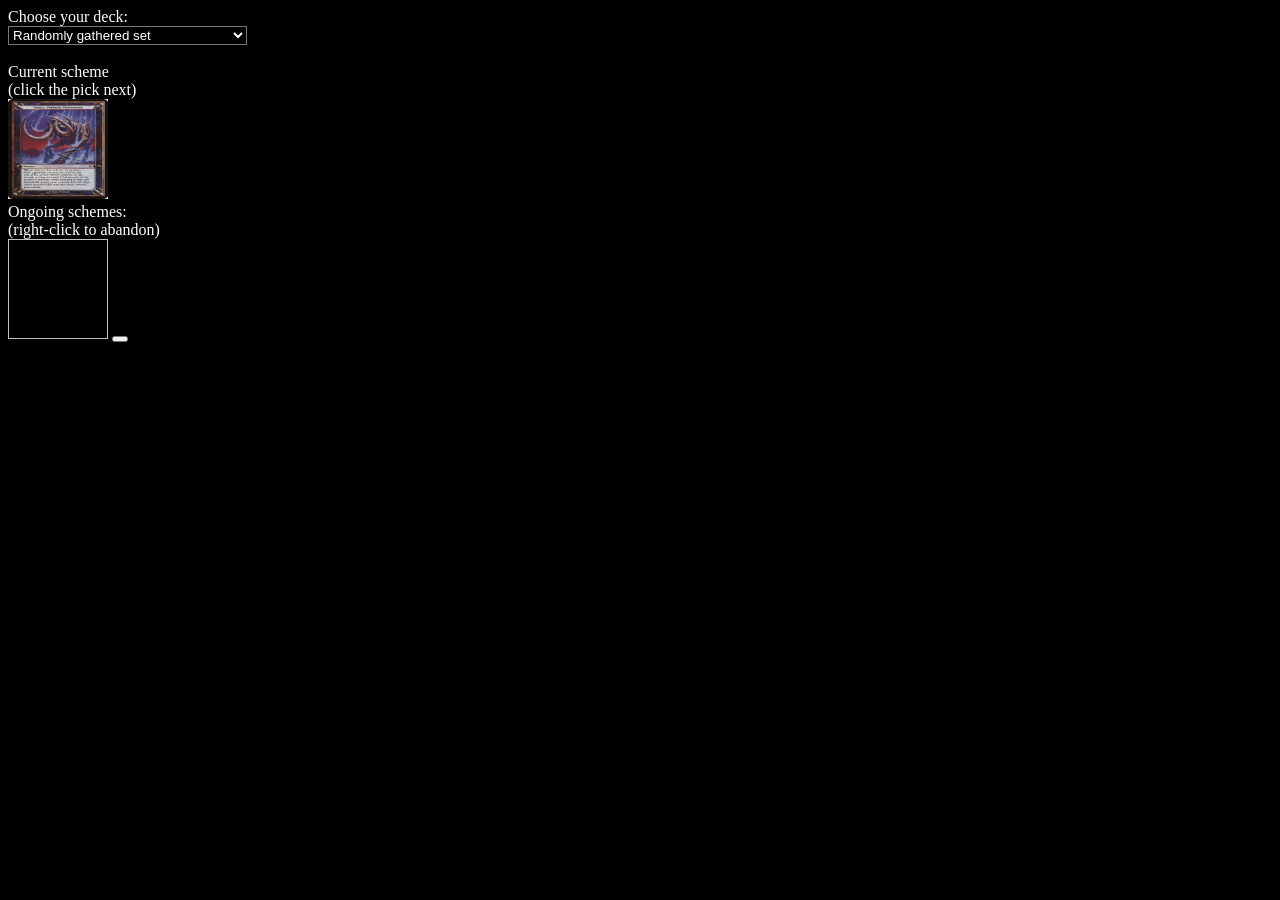
==== archenemy/index.html @ 5624ea8b "added files" ====
<!DOCTYPE html>
<html lang="en">

<head>
    <meta charset="UTF-8">
    <meta http-equiv="X-UA-Compatible" content="IE=edge">
    <meta name="viewport" content="width=device-width, initial-scale=1.0">
    <title>Document</title>
    <script src="index.js"></script>
</head>

<body style="background-color: black;">
    <!-- <table>
        <td>
            <tr>
                <label style="color: white;">Choose your deck:</label>
            </tr>
        </td>
    </table> -->
    <label style="color: white;">Choose your deck:</label>
    <br>
    <select name="" id="ses" style="background-color: black; color: white; " onChange="previewFile()">
        <option style="color: white;" value="1">Randomly gathered set</option>
        <option style="color: white;" value="2">Assemble the Doomsday Machine</option>
        <option style="color: white;" value="3">Bring About the Undead Apocalypse</option>
        <option style="color: white;" value="4">Scorch the World with Dragonfire</option>
        <option style="color: white;" value="5">Trample Civilization Underfoot</option>
        <option style="color: white;" value="6">_Peter's Drown Them Into the Abyss</option>
    </select>
    <br>
    <br>
    <label style="color: white;">Current scheme</label>
    <br>
    <label style="color: white;">(click the pick next)</label>
    <br>
    <img src="cards/dance-pathetic-marionette.jpg" width="100px" height="100px">
    <label for="">Turn: </label>
    <br>
    <label style="color: white;">Ongoing schemes:</label>
    <br>
    <label style="color: white;">(right-click to abandon)</label>
    <br>
    <img width="100px" height="100px" id="img2">
    <button type="button " onclick="deneme()"></button>
</body>

</html>
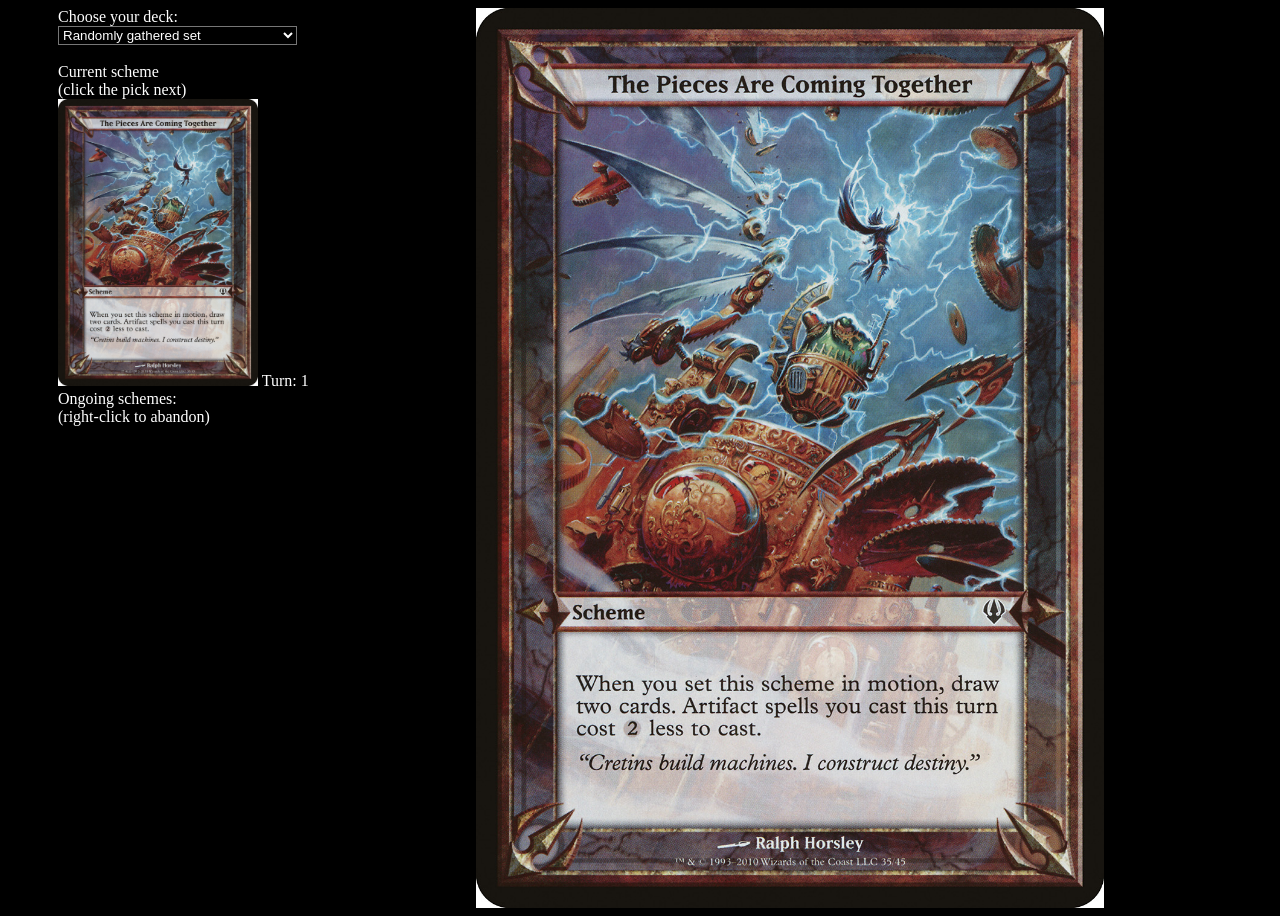
==== commit ea785262: "bişeyler dennendi pof" ====
--- a/archenemy/index.html
+++ b/archenemy/index.html
@@ -5,11 +5,12 @@
     <meta charset="UTF-8">
     <meta http-equiv="X-UA-Compatible" content="IE=edge">
     <meta name="viewport" content="width=device-width, initial-scale=1.0">
-    <title>Document</title>
+    <title>Magic: The Gathering Archenemy</title>
+    <link rel="icon" href="favicon.ico" type="image/x-icon" />
     <script src="index.js"></script>
 </head>
 
-<body style="background-color: black;">
+<body onload="deckCall(1)" style="background-color: black; ">
     <!-- <table>
         <td>
             <tr>
@@ -17,31 +18,49 @@
             </tr>
         </td>
     </table> -->
-    <label style="color: white;">Choose your deck:</label>
-    <br>
-    <select name="" id="ses" style="background-color: black; color: white; " onChange="previewFile()">
-        <option style="color: white;" value="1">Randomly gathered set</option>
-        <option style="color: white;" value="2">Assemble the Doomsday Machine</option>
-        <option style="color: white;" value="3">Bring About the Undead Apocalypse</option>
-        <option style="color: white;" value="4">Scorch the World with Dragonfire</option>
-        <option style="color: white;" value="5">Trample Civilization Underfoot</option>
-        <option style="color: white;" value="6">_Peter's Drown Them Into the Abyss</option>
-    </select>
-    <br>
-    <br>
-    <label style="color: white;">Current scheme</label>
-    <br>
-    <label style="color: white;">(click the pick next)</label>
-    <br>
-    <img src="cards/dance-pathetic-marionette.jpg" width="100px" height="100px">
-    <label for="">Turn: </label>
-    <br>
-    <label style="color: white;">Ongoing schemes:</label>
-    <br>
-    <label style="color: white;">(right-click to abandon)</label>
-    <br>
-    <img width="100px" height="100px" id="img2">
-    <button type="button " onclick="deneme()"></button>
+    <div style="display: flex; ;">
+        <div style="margin-left:50px;">
+            <label style="color: white;">Choose your deck:</label>
+            <br>
+            <select name="" id="ses" style="background-color: black; color: white; " onchange="deckCall(value);">
+                <option style="color: white;" value="1">Randomly gathered set</option>
+                <option style="color: white;" value="2">Assemble the Doomsday Machine</option>
+                <option style="color: white;" value="3">Bring About the Undead Apocalypse</option>
+                <option style="color: white;" value="4">Scorch the World with Dragonfire</option>
+                <option style="color: white;" value="5">Trample Civilization Underfoot</option>
+                <option style="color: white;" value="6">_Peter's Drown Them Into the Abyss</option>
+            </select>
+            <br>
+            <br>
+            <label style="color: white;">Current scheme</label>
+            <br>
+            <label style="color: white;">(click the pick next)</label>
+            <br>
+            <img onclick="imageClicked()" id="img1" width="200px">
+            <label id="countShow" style="color: white;">Turn: 1</label>
+            <br>
+            <label style="color: white;">Ongoing schemes:</label>
+            <br>
+            <label style="color: white;">(right-click to abandon)</label>
+            <br>
+            <div style="position:absolute; z-index:1; top:500px;">
+                <img value="0" onclick="ongoingImageClicked()" width="200px"  id="img2">
+            </div>
+            <div  style="position:absolute; z-index:2; top:540px; ">
+                <img value="1" onclick="ongoingImageClicked()" width="200px" id="img4">
+            </div>
+            <div   style="position:absolute; z-index:3; top:580px; ">
+                <img value="2" onclick="ongoingImageClicked()" width="200px" id="img5">
+            </div>
+            <br>
+        </div>
+
+        <div style="margin: auto; display: grid; height: 100%;">
+            <img style="max-width: 100%; max-height: 100vh;" id="img3">
+        </div>
+    </div>
+
+
 </body>
 
 </html>
